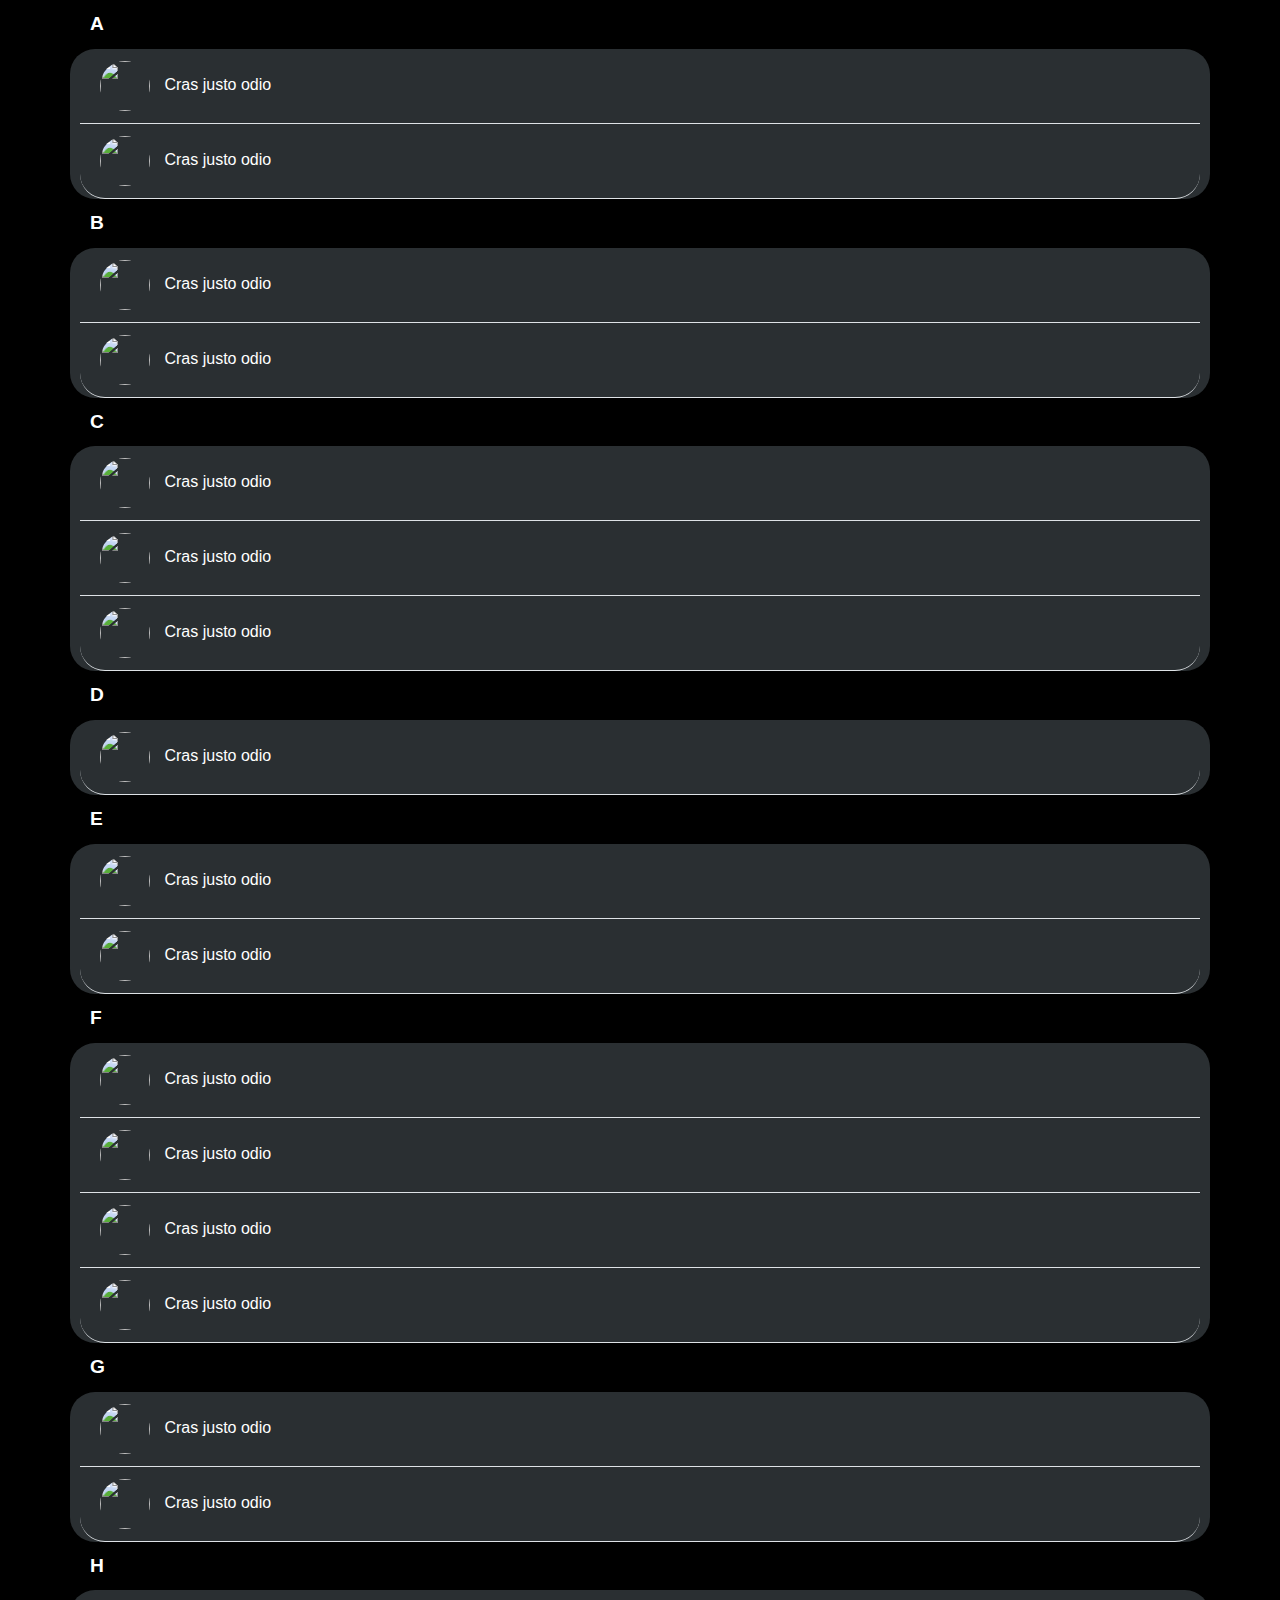
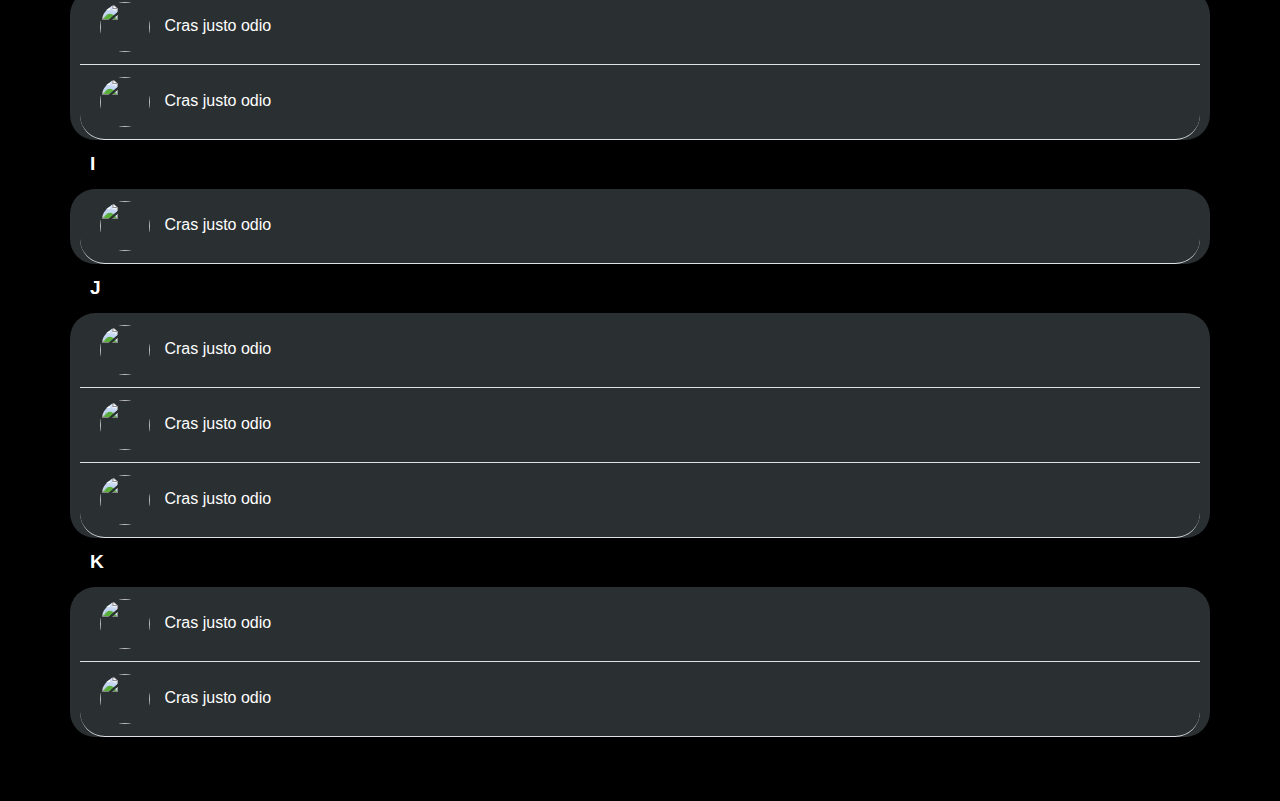
==== app.html @ b195f025 "add contact" ====
<html lang="en">

<head>
    <meta charset="UTF-8">
    <meta name="viewport" content="width=device-width, initial-scale=1.0">
    <title>Google Designs</title>
    <link rel="stylesheet" href="https://stackpath.bootstrapcdn.com/bootstrap/4.5.2/css/bootstrap.min.css">
    <style>
        .jumbotron {
            width: 100%;
            min-height: 100vh;
            margin: 0;
            padding-top: 0;
            background-color: #000;
        }

        .jumbotron>.container {
            padding: 0;
        }

        dl {
            margin: 0;
        }

        dl>dt {
            background-color: #000;
            color: #fff;
            padding: 10px 20px;
            font-size: 1.2rem;
            font-weight: 800;
            margin-top: 0;
            margin-bottom: 0;
            position: sticky;
            top: 0;
            z-index: 1;
        }

        .list-group{
            background-color: #2A2F32;
            color: #fff;
            border-radius: 25px;
            padding: 0 10px;
        }
        .list-group>.list-group-item {
            background-color: transparent;
            border-bottom: 1px solid #dee2e6 !important;
        }
        .list-group>.list-group-item>img{
            width: 50px;
            height: 50px;
            border-radius: 50%;
            margin-right: 10px;
        }
    </style>
</head>

<body>
    <div class="jumbotron jumbotron-fluid">
        <div class="container">
            <dl>
                <dt>A</dt>
                <ul class="list-group list-group-flush">
                    <li class="list-group-item">
                        <img src="https://trinityenergy.co.in/assets/images/user_default.png" alt="">
                        Cras justo odio
                    </li>
                    <li class="list-group-item">
                        <img src="https://trinityenergy.co.in/assets/images/user_default.png" alt="">
                        Cras justo odio
                    </li>
                </ul>
            </dl>
            <dl>
                <dt>B</dt>
                <ul class="list-group list-group-flush">
                    <li class="list-group-item">
                        <img src="https://trinityenergy.co.in/assets/images/user_default.png" alt="">
                        Cras justo odio
                    </li>
                    <li class="list-group-item">
                        <img src="https://trinityenergy.co.in/assets/images/user_default.png" alt="">
                        Cras justo odio
                    </li>
                </ul>
            </dl>
            <dl>
                <dt>C</dt>
                <ul class="list-group list-group-flush">
                    <li class="list-group-item">
                        <img src="https://trinityenergy.co.in/assets/images/user_default.png" alt="">
                        Cras justo odio
                    </li>
                    <li class="list-group-item">
                        <img src="https://trinityenergy.co.in/assets/images/user_default.png" alt="">
                        Cras justo odio
                    </li>
                    <li class="list-group-item">
                        <img src="https://trinityenergy.co.in/assets/images/user_default.png" alt="">
                        Cras justo odio
                    </li>
                </ul>
            </dl>
            <dl>
                <dt>D</dt>
                <ul class="list-group list-group-flush">
                    <li class="list-group-item">
                        <img src="https://trinityenergy.co.in/assets/images/user_default.png" alt="">
                        Cras justo odio
                    </li>
                </ul>
            </dl>
            <dl>
                <dt>E</dt>
                <ul class="list-group list-group-flush">
                    <li class="list-group-item">
                        <img src="https://trinityenergy.co.in/assets/images/user_default.png" alt="">
                        Cras justo odio
                    </li>
                    <li class="list-group-item">
                        <img src="https://trinityenergy.co.in/assets/images/user_default.png" alt="">
                        Cras justo odio
                    </li>
                </ul>
            </dl>
            <dl>
                <dt>F</dt>
                <ul class="list-group list-group-flush">
                    <li class="list-group-item">
                        <img src="https://trinityenergy.co.in/assets/images/user_default.png" alt="">
                        Cras justo odio
                    </li>
                    <li class="list-group-item">
                        <img src="https://trinityenergy.co.in/assets/images/user_default.png" alt="">
                        Cras justo odio
                    </li>
                    <li class="list-group-item">
                        <img src="https://trinityenergy.co.in/assets/images/user_default.png" alt="">
                        Cras justo odio
                    </li>
                    <li class="list-group-item">
                        <img src="https://trinityenergy.co.in/assets/images/user_default.png" alt="">
                        Cras justo odio
                    </li>
                </ul>
            </dl>
            <dl>
                <dt>G</dt>
                <ul class="list-group list-group-flush">
                    <li class="list-group-item">
                        <img src="https://trinityenergy.co.in/assets/images/user_default.png" alt="">
                        Cras justo odio
                    </li>
                    <li class="list-group-item">
                        <img src="https://trinityenergy.co.in/assets/images/user_default.png" alt="">
                        Cras justo odio
                    </li>
                </ul>
            </dl>
            <dl>
                <dt>H</dt>
                <ul class="list-group list-group-flush">
                    <li class="list-group-item">
                        <img src="https://trinityenergy.co.in/assets/images/user_default.png" alt="">
                        Cras justo odio
                    </li>
                    <li class="list-group-item">
                        <img src="https://trinityenergy.co.in/assets/images/user_default.png" alt="">
                        Cras justo odio
                    </li>
                </ul>
            </dl>
            <dl>
                <dt>I</dt>
                <ul class="list-group list-group-flush">
                    <li class="list-group-item">
                        <img src="https://trinityenergy.co.in/assets/images/user_default.png" alt="">
                        Cras justo odio
                    </li>
                </ul>
            </dl>
            <dl>
                <dt>J</dt>
                <ul class="list-group list-group-flush">
                    <li class="list-group-item">
                        <img src="https://trinityenergy.co.in/assets/images/user_default.png" alt="">
                        Cras justo odio
                    </li>
                    <li class="list-group-item">
                        <img src="https://trinityenergy.co.in/assets/images/user_default.png" alt="">
                        Cras justo odio
                    </li>
                    <li class="list-group-item">
                        <img src="https://trinityenergy.co.in/assets/images/user_default.png" alt="">
                        Cras justo odio
                    </li>
                </ul>
            </dl>
            <dl>
                <dt>K</dt>
                <ul class="list-group list-group-flush">
                    <li class="list-group-item">
                        <img src="https://trinityenergy.co.in/assets/images/user_default.png" alt="">
                        Cras justo odio
                    </li>
                    <li class="list-group-item">
                        <img src="https://trinityenergy.co.in/assets/images/user_default.png" alt="">
                        Cras justo odio
                    </li>
                </ul>
            </dl>
        </div>
    </div>
</body>

</html>
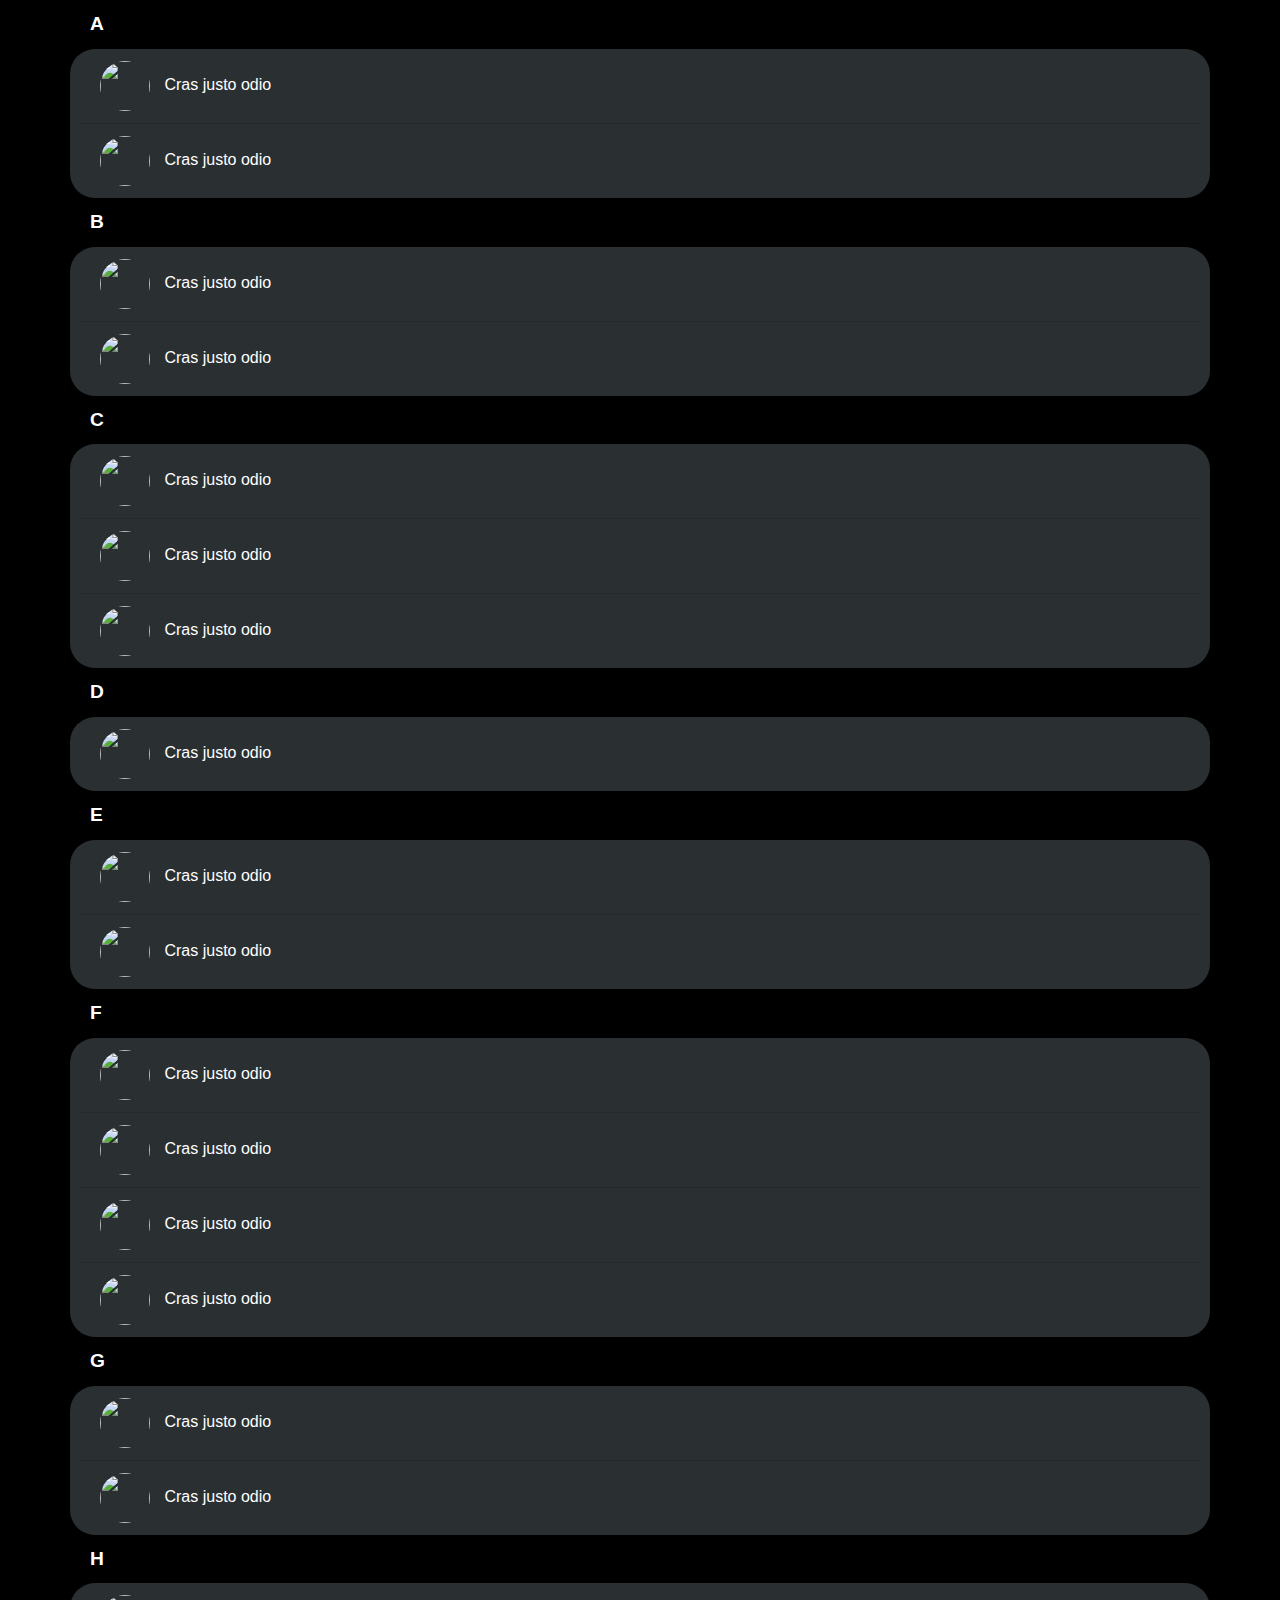
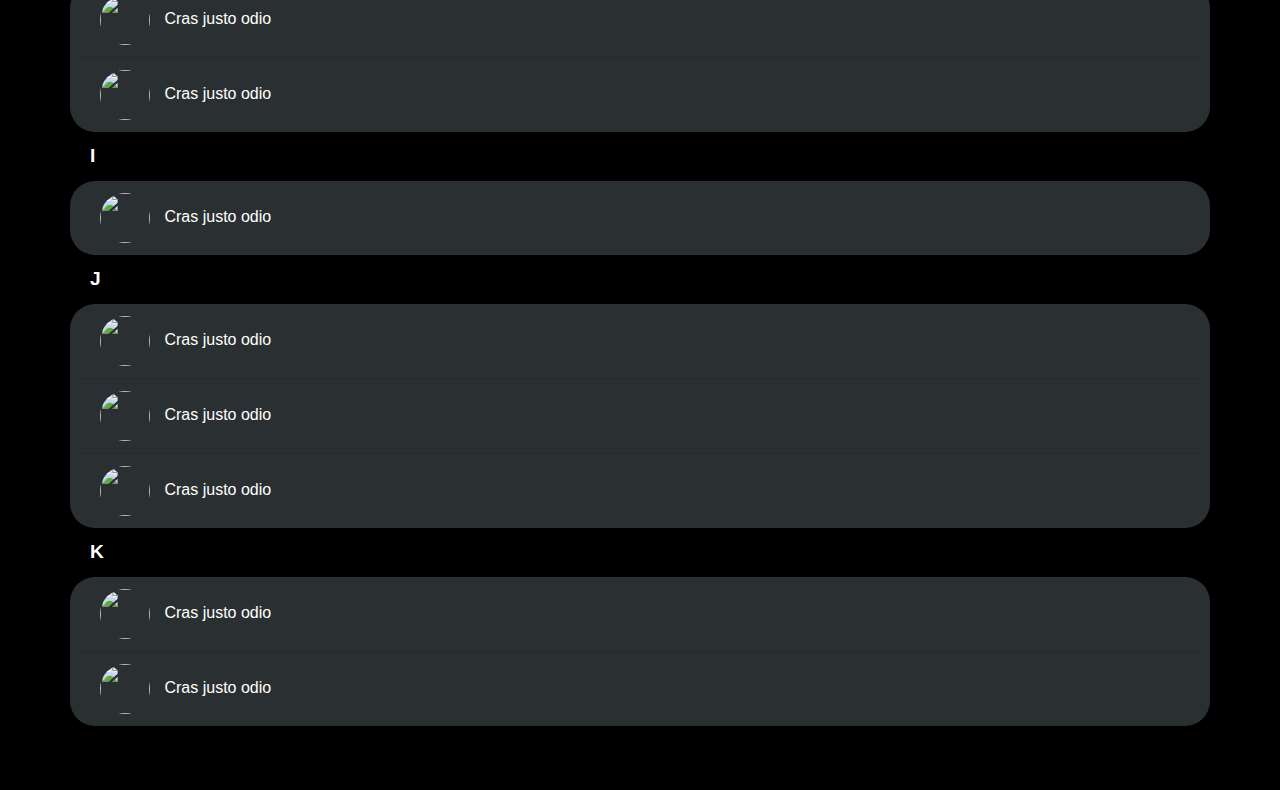
==== commit 69bc6a7f: "add contact" ====
--- a/app.html
+++ b/app.html
@@ -43,7 +43,6 @@
         }
         .list-group>.list-group-item {
             background-color: transparent;
-            border-bottom: 1px solid #dee2e6 !important;
         }
         .list-group>.list-group-item>img{
             width: 50px;
